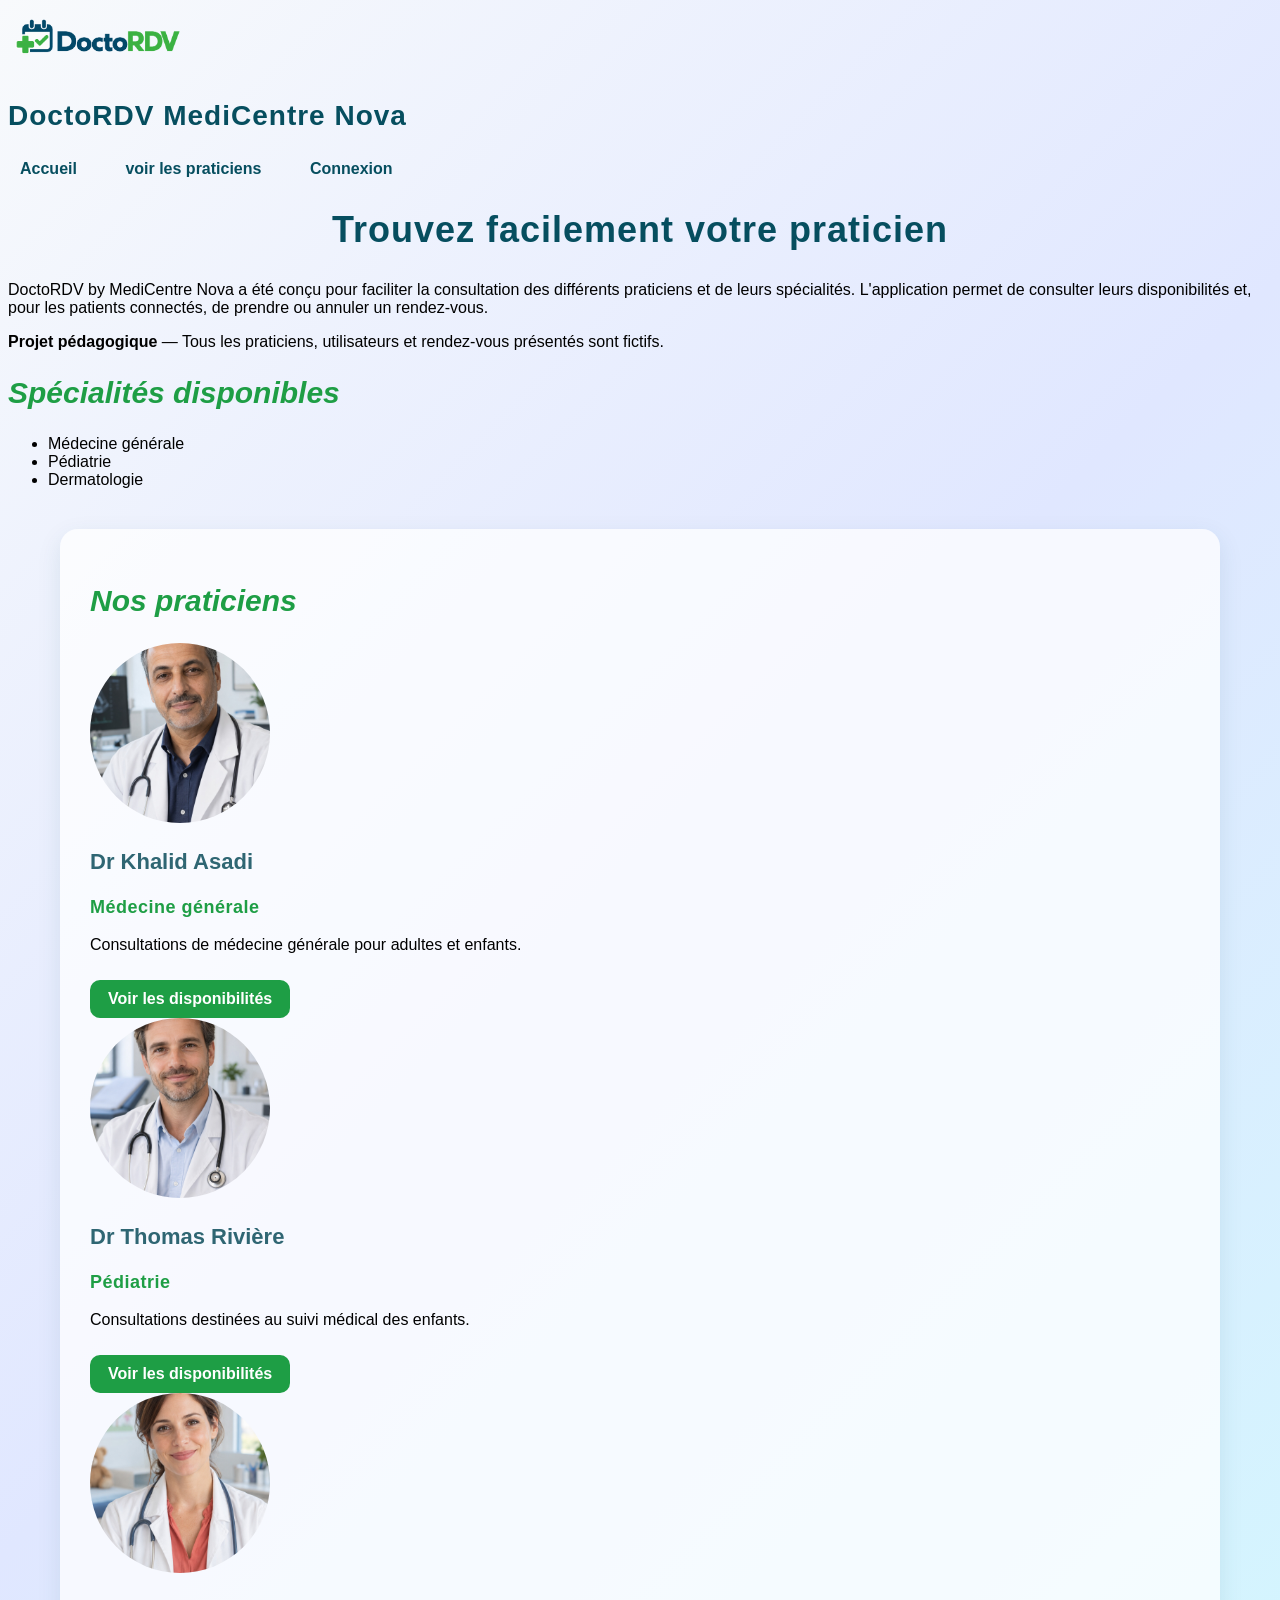
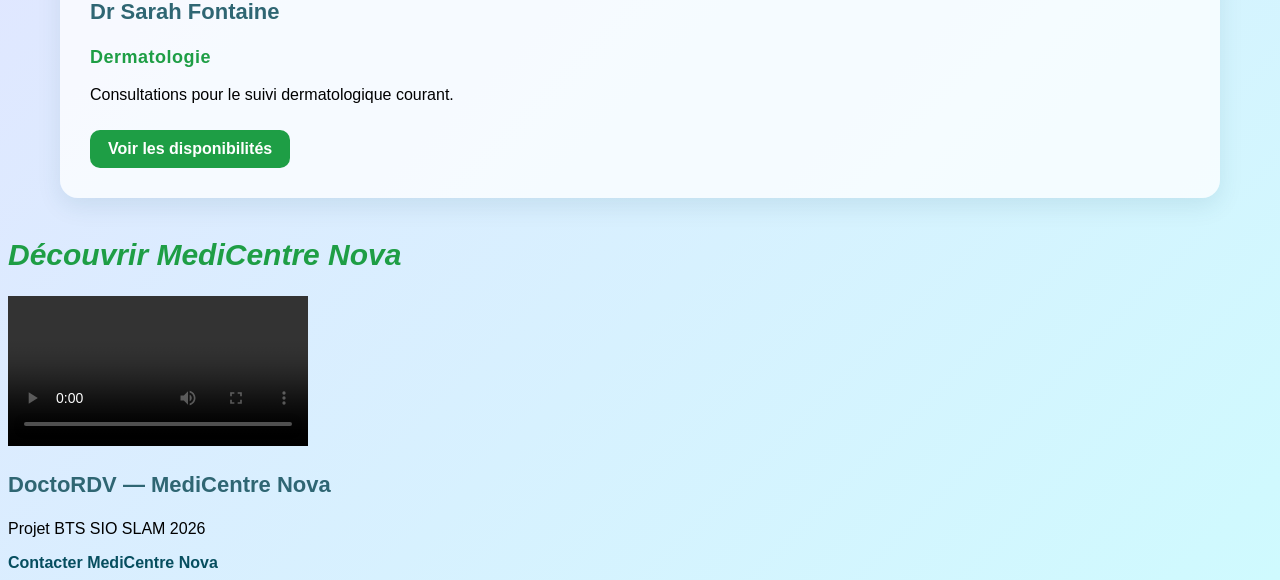
==== public/index.html @ 1871fe72 "feat: ajout des premières pages HTML et styles DoctoRDV" ====
<!doctype html>
<html lang="fr">
  <head>
    <meta charset="UTF-8" />
    <meta name="viewport" content="width=device-width, initial-scale=1.0" />
    <title>DoctoRDV — MediCentre Nova</title>
    <link rel="stylesheet" href="css/style.css" />
  </head>
  <body>
    <header>
      <img src="images/logo-doctordv.png" alt="Logo DoctoRDV" class="logo" />
      <p class="nom-site">DoctoRDV MediCentre Nova</p>
      <nav>
        <a href="index.html">Accueil</a>
        <a href="#praticiens">voir les praticiens</a>
        <a href="#">Connexion</a>
      </nav>
    </header>
    <main>
      <section>
        <h1>Trouvez facilement votre praticien</h1>
        <p>
          DoctoRDV by MediCentre Nova a été conçu pour faciliter la consultation
          des différents praticiens et de leurs spécialités. L'application
          permet de consulter leurs disponibilités et, pour les patients
          connectés, de prendre ou annuler un rendez-vous.
        </p>
        <p>
          <strong>Projet pédagogique</strong> — Tous les praticiens,
          utilisateurs et rendez-vous présentés sont fictifs.
        </p>
      </section>
      <section>
        <h2>Spécialités disponibles</h2>
        <ul>
          <li>Médecine générale</li>
          <li>Pédiatrie</li>
          <li>Dermatologie</li>
        </ul>
      </section>
      <section id="praticiens">
        <h2>Nos praticiens</h2>
        <article>
          <img
            src="images/medecin-3.jpg"
            alt="Dr Khalid Asadi, médecin généraliste"
            class="photo-medecin"
          />

          <h3>Dr Khalid Asadi</h3>
          <p class="specialite">Médecine générale</p>
          <p>Consultations de médecine générale pour adultes et enfants.</p>
          <a href="praticien.html">Voir les disponibilités</a>
        </article>
        <article>
          <img
            src="images/medecin-1.jpg"
            alt="Dr Thomas Rivière, pédiatre"
            class="photo-medecin"
          />

          <h3>Dr Thomas Rivière</h3>
          <p class="specialite">Pédiatrie</p>
          <p>Consultations destinées au suivi médical des enfants.</p>
          <a href="praticien.html">Voir les disponibilités</a>
        </article>
        <article>
          <img
            src="images/medecin-2.jpg"
            alt="Dr Sarah Fontaine, dermatologue"
            class="photo-medecin"
          />

          <h3>Dr Sarah Fontaine</h3>
          <p class="specialite">Dermatologie</p>
          <p>Consultations pour le suivi dermatologique courant.</p>
          <a href="praticien.html">Voir les disponibilités</a>
        </article>
      </section>
      <section>
        <h2>Découvrir MediCentre Nova</h2>

        <video controls>
          <source src="videos/presentation.mp4" type="video/mp4" />
          Votre navigateur ne prend pas en charge la vidéo.
        </video>
      </section>
    </main>
    <footer>
      <h3>DoctoRDV — MediCentre Nova</h3>
      <p>Projet BTS SIO SLAM 2026</p>
      <a href="mailto:contact@medicentre-nova.test"
        >Contacter MediCentre Nova</a
      >
    </footer>
  </body>
</html>
---- public/css/style.css ----
/* Partie image */
.logo {
    width: 180px;
    height: auto;
}

.photo-medecin {
    width: 180px;
    height: 180px;
    object-fit: cover;
    border-radius: 50%;
}

/* style praticien.html */

.indispo {
    color: #B42318;
    font-weight: 700;
}

/* header */
.nom-site {
        color: #064E5F;
        font-size: 28px;
        font-weight: 700;
        letter-spacing: 1px;
}

nav a {
    color: #064E5F;
    text-decoration: none;
    font-size: 16px;
    font-weight: 600;
    margin-right: 20px;
    padding: 8px 12px;
    border-radius: 8px;
    transition: 0,3s;
}

nav a:hover {
    color: white;
    background-color: #064E5F;
}

article a {
    display: inline-block;
    color: white;
    background-color: #1E9E45;
    text-decoration: none;
    font-weight: 600;
    padding: 10px 18px;
    border-radius: 10px;
    margin-top: 10px;
    transition: 0.3s;
}

article a:hover {
    background-color: #167A35;
    transform: translateY(-2px);
}

/* main */
.specialite {
    color: #1E9E45;
    font-size: 18px;
    font-weight: 600;
    letter-spacing: 0.5px;
}

aside {
    background-color: white;
    border-left: 4px solid #1E9E45;
    padding: 15px;
    margin: 20px auto;
    max-width: 900px;
    border-radius: 10px;
}

/* body */ 
body {
    font-family: Arial, Helvetica, sans-serif;
    color: black;
    font-size: 16px;
    background: linear-gradient(
        135deg,
        #f8fafc 0%,
        #e0e7ff 45%,
        #cffafe 100%
    );

    min-height: 100vh;
    line-height: 1,5;
}

h1 {
    color: #064E5F;
    font-size: 36px;
    font-weight: 700;
    text-align: center;
    letter-spacing: 1px;
    line-height: 1.2;
}

h2 {
    color: #1E9E45;
    font-size: 30px;
    font-weight: 600;
    font-style: italic;
}

h3 {
    color: #2F6673;
    font-size: 22px;
    font-weight: 600;
}

#praticiens {
    background-color: rgba(255, 255, 255, 0.75);
    padding: 30px;
    margin: 40px auto;
    border-radius: 18px;
    max-width: 1100px;
    box-shadow: 0 8px 25px rgba(6, 78, 95, 0.10);
}

.fiche-praticien {
    background-color: rgba(255, 255, 255, 0.80);
    max-width: 900px;
    margin: 35px auto;
    padding: 30px;
    border-radius: 18px;
    box-shadow: 0 8px 25px rgba(6, 78, 95, 0.10);
}

.fiche-praticien h2 {
    color: #064E5F;
    font-size: 28px;
    font-weight: 700;
    margin-bottom: 5px;
}

.fiche-praticien h3 {
    color: #2F6673;
    font-size: 21px;
    margin-top: 25px;
    margin-bottom: 15px;
}

.fiche-praticien ul {
    list-style: none;
    padding: 0;
}

.fiche-praticien li {
    background-color: #F8FAFC;
    padding: 12px 16px;
    margin-bottom: 10px;
    border-left: 4px solid #1E9E45;
    border-radius: 8px;
}

.fiche-praticien a {
    display: inline-block;
    background-color: #1E9E45;
    color: white;
    text-decoration: none;
    font-weight: 600;
    padding: 10px 18px;
    margin-top: 10px;
    border-radius: 10px;
    transition: 0.3s;
}

.fiche-praticien a:hover {
    background-color: #167A35;
    transform: translateY(-2px);
}

.lien-retour {
    display: block;
    width: fit-content;
    margin: 30px auto;
    color: #064E5F;
    text-decoration: none;
    font-weight: 600;
}

.lien-retour:hover {
    text-decoration: underline;
}

/* lien footer */

footer a {
    color: #064E5F;
    text-decoration: none;
    font-weight: 600;
}

footer a:hover {
    text-decoration: underline;
}

/*
==========================================================================
                 MÉMO TECHNIQUE CSS — DoctoRDV
==========================================================================


1. SÉLECTEURS DESCENDANTS
-------------------------

Exemple :

    .fiche-praticien h2 {
        ...
    }

Cela signifie :
"cibler les <h2> qui se trouvent à l'intérieur d'un élément
ayant la classe .fiche-praticien".

Ce sélecteur est plus précis que :

    h2 {
        ...
    }

Il permet donc de styliser différemment certains h2 sans modifier
tous les h2 du site.


2. CASCADE ET SPÉCIFICITÉ
-------------------------

Plusieurs règles CSS peuvent cibler le même élément.

Exemple :

    h2 {
        color: green;
    }

    .fiche-praticien h2 {
        color: blue;
    }

Le deuxième sélecteur est plus spécifique.

Le navigateur choisira donc généralement :

    color: blue;

Ordre simplifié de spécificité :

    élément HTML       → h2
    classe             → .specialite
    id                 → #praticiens

Un sélecteur plus précis peut prendre le dessus sur une règle
écrite précédemment.


3. DIFFÉRENCE ENTRE CLASS ET ID
-------------------------------

Classe :

    class="specialite"

CSS :

    .specialite {
        ...
    }

Une classe peut être utilisée plusieurs fois.


ID :

    id="praticiens"

CSS :

    #praticiens {
        ...
    }

Un ID doit être unique dans la page.

Il peut également servir d'ancre :

    <a href="#praticiens">

qui amène vers :

    <section id="praticiens">


4. BOX MODEL : MARGIN / BORDER / PADDING / CONTENU
--------------------------------------------------

Un élément HTML peut être représenté ainsi :

    +-----------------------------+
    |           margin            |
    |   +---------------------+   |
    |   |       border        |   |
    |   |   +-------------+   |   |
    |   |   |   padding   |   |   |
    |   |   |   contenu   |   |   |
    |   |   +-------------+   |   |
    |   +---------------------+   |
    +-----------------------------+

margin
    = espace extérieur.

padding
    = espace entre le contenu et la bordure.

border
    = bordure de l'élément.


5. CENTRER UN BLOC AVEC "AUTO"
------------------------------

Exemple :

    .fiche-praticien {
        max-width: 900px;
        margin: 35px auto;
    }

35px :
    marge en haut et en bas.

auto :
    le navigateur calcule automatiquement les marges gauche
    et droite.

Avec une largeur ou une max-width, cela permet de centrer
horizontalement le bloc.


6. MAX-WIDTH
------------

    max-width: 900px;

Contrairement à :

    width: 900px;

max-width n'impose pas toujours 900px.

Cela signifie :

"L'élément peut mesurer jusqu'à 900px maximum."

Il peut devenir plus petit si la fenêtre du navigateur est plus petite.

C'est donc plus adapté aux interfaces responsives.


7. DISPLAY: INLINE-BLOCK
------------------------

Un lien <a> est normalement un élément inline.

Exemple :

    <a href="#">Se connecter</a>

Avec :

    display: inline-block;

le lien garde un comportement proche d'un élément inline,
mais peut être beaucoup plus facilement stylisé comme un bouton :

    padding
    margin
    dimensions
    border-radius

Exemple :

    .fiche-praticien a {
        display: inline-block;
        padding: 10px 18px;
    }


8. WIDTH: FIT-CONTENT
---------------------

    width: fit-content;

La largeur de l'élément s'adapte à son contenu.

Exemple :

    ← Retour à la liste des praticiens

Le bloc ne prend pas toute la largeur disponible :
il prend uniquement la largeur nécessaire pour son contenu.


9. OBJECT-FIT: COVER
--------------------

Exemple :

    .photo-medecin {
        width: 180px;
        height: 180px;
        object-fit: cover;
    }

Si une image n'a pas les mêmes proportions que la zone définie,
elle pourrait normalement être déformée.

    object-fit: cover;

demande au navigateur :

- de conserver les proportions de l'image ;
- de remplir complètement la zone ;
- de recadrer une partie de l'image si nécessaire.

Très utile pour les photos de profil.


10. BORDER-RADIUS: 50%
----------------------

Avec :

    width: 180px;
    height: 180px;
    border-radius: 50%;

une image carrée devient circulaire.

Le 50% est calculé par rapport aux dimensions de l'élément.


11. RGBA ET TRANSPARENCE
------------------------

Exemple :

    background-color: rgba(255, 255, 255, 0.80);

RGBA :

    R = rouge
    G = vert
    B = bleu
    A = alpha / opacité

Les valeurs RGB vont généralement de 0 à 255.

Alpha :

    0    = transparent
    0.5  = semi-transparent
    1    = opaque

Ici :

    0.80

signifie environ 80% d'opacité.

Cela permet au dégradé du body de rester légèrement visible
derrière les cartes.


12. LINEAR-GRADIENT
-------------------

Exemple :

    background: linear-gradient(
        135deg,
        #f8fafc 0%,
        #e0e7ff 45%,
        #cffafe 100%
    );

linear-gradient() génère un dégradé.

135deg :
    direction du dégradé.

0%, 45%, 100% :
    positions des différentes couleurs.

Important :

Un gradient CSS est considéré par le navigateur comme une
IMAGE générée.

On pourrait donc écrire :

    background-image: linear-gradient(...);

mais pas :

    background-color: linear-gradient(...);


13. :HOVER
----------

:hover est une pseudo-classe.

Exemple :

    .fiche-praticien a:hover {
        background-color: #167A35;
    }

La règle s'applique uniquement lorsque la souris est placée
sur l'élément.

L'état normal et l'état hover peuvent donc avoir deux styles différents.


14. TRANSITION
--------------

Exemple :

    transition: 0.3s;

Permet au navigateur de passer progressivement d'un état CSS
à un autre.

Exemple :

    a {
        background-color: #1E9E45;
        transition: 0.3s;
    }

    a:hover {
        background-color: #167A35;
    }

Sans transition :
    changement immédiat.

Avec transition :
    changement progressif pendant 0.3 seconde.


15. TRANSFORM: TRANSLATEY()
---------------------------

Exemple :

    transform: translateY(-2px);

translateY() déplace visuellement un élément verticalement.

Valeur négative :

    -2px

→ déplacement vers le haut.

Valeur positive :

    2px

→ déplacement vers le bas.

Exemple utilisé :

    .fiche-praticien a:hover {
        transform: translateY(-2px);
    }

Cela crée un léger effet de bouton qui se soulève.


16. BOX-SHADOW
--------------

Exemple :

    box-shadow: 0 8px 25px rgba(6, 78, 95, 0.10);

Ordre :

    0      → déplacement horizontal
    8px    → déplacement vertical
    25px   → flou
    rgba   → couleur de l'ombre

Une valeur Alpha faible, par exemple :

    0.10

permet d'obtenir une ombre légère plutôt qu'un contour très visible.


17. BORDER-LEFT
---------------

Exemple :

    border-left: 4px solid #1E9E45;

Syntaxe :

    épaisseur | style | couleur

Donc :

    4px       = épaisseur
    solid     = trait continu
    #1E9E45   = couleur

border-left applique uniquement la bordure gauche.


18. LIST-STYLE: NONE
--------------------

Les <ul> ont normalement des puces automatiques.

    list-style: none;

supprime ces puces.

On ajoute souvent :

    padding: 0;

car le navigateur conserve autrement un espace à gauche,
même après avoir supprimé les puces.


19. HÉRITAGE CSS
----------------

Certaines propriétés sont héritées automatiquement par les enfants.

Exemple :

    body {
        font-family: Arial;
        color: #333;
    }

Les paragraphes, titres et autres éléments peuvent hériter
de ces propriétés sans qu'elles soient répétées partout.

D'autres propriétés, comme :

    margin
    padding
    border
    background

ne sont généralement pas héritées automatiquement.


20. POURQUOI LE MÊME CSS FONCTIONNE SUR PLUSIEURS PAGES
-------------------------------------------------------

Les deux pages HTML utilisent :

    <link rel="stylesheet" href="css/style.css">

Elles chargent donc la même feuille CSS.

Une règle comme :

    .logo {
        ...
    }

fonctionne sur index.html ET praticien.html dès qu'un élément possède :

    class="logo"

Il n'est donc pas nécessaire de recopier le CSS pour chaque page.


==========================================================================
                          À RETENIR EN PRIORITÉ
==========================================================================

Les notions les plus importantes à comprendre ici sont :

- cascade et spécificité ;
- sélecteurs descendants ;
- box model ;
- inline / block / inline-block ;
- max-width + margin auto ;
- héritage ;
- pseudo-classe :hover ;
- transition et transform ;
- object-fit ;
- comportement des gradients ;
- différence class / id.

Ce sont surtout ces notions qui expliquent POURQUOI une mise en page
CSS fonctionne ou ne fonctionne pas.

==========================================================================
*/
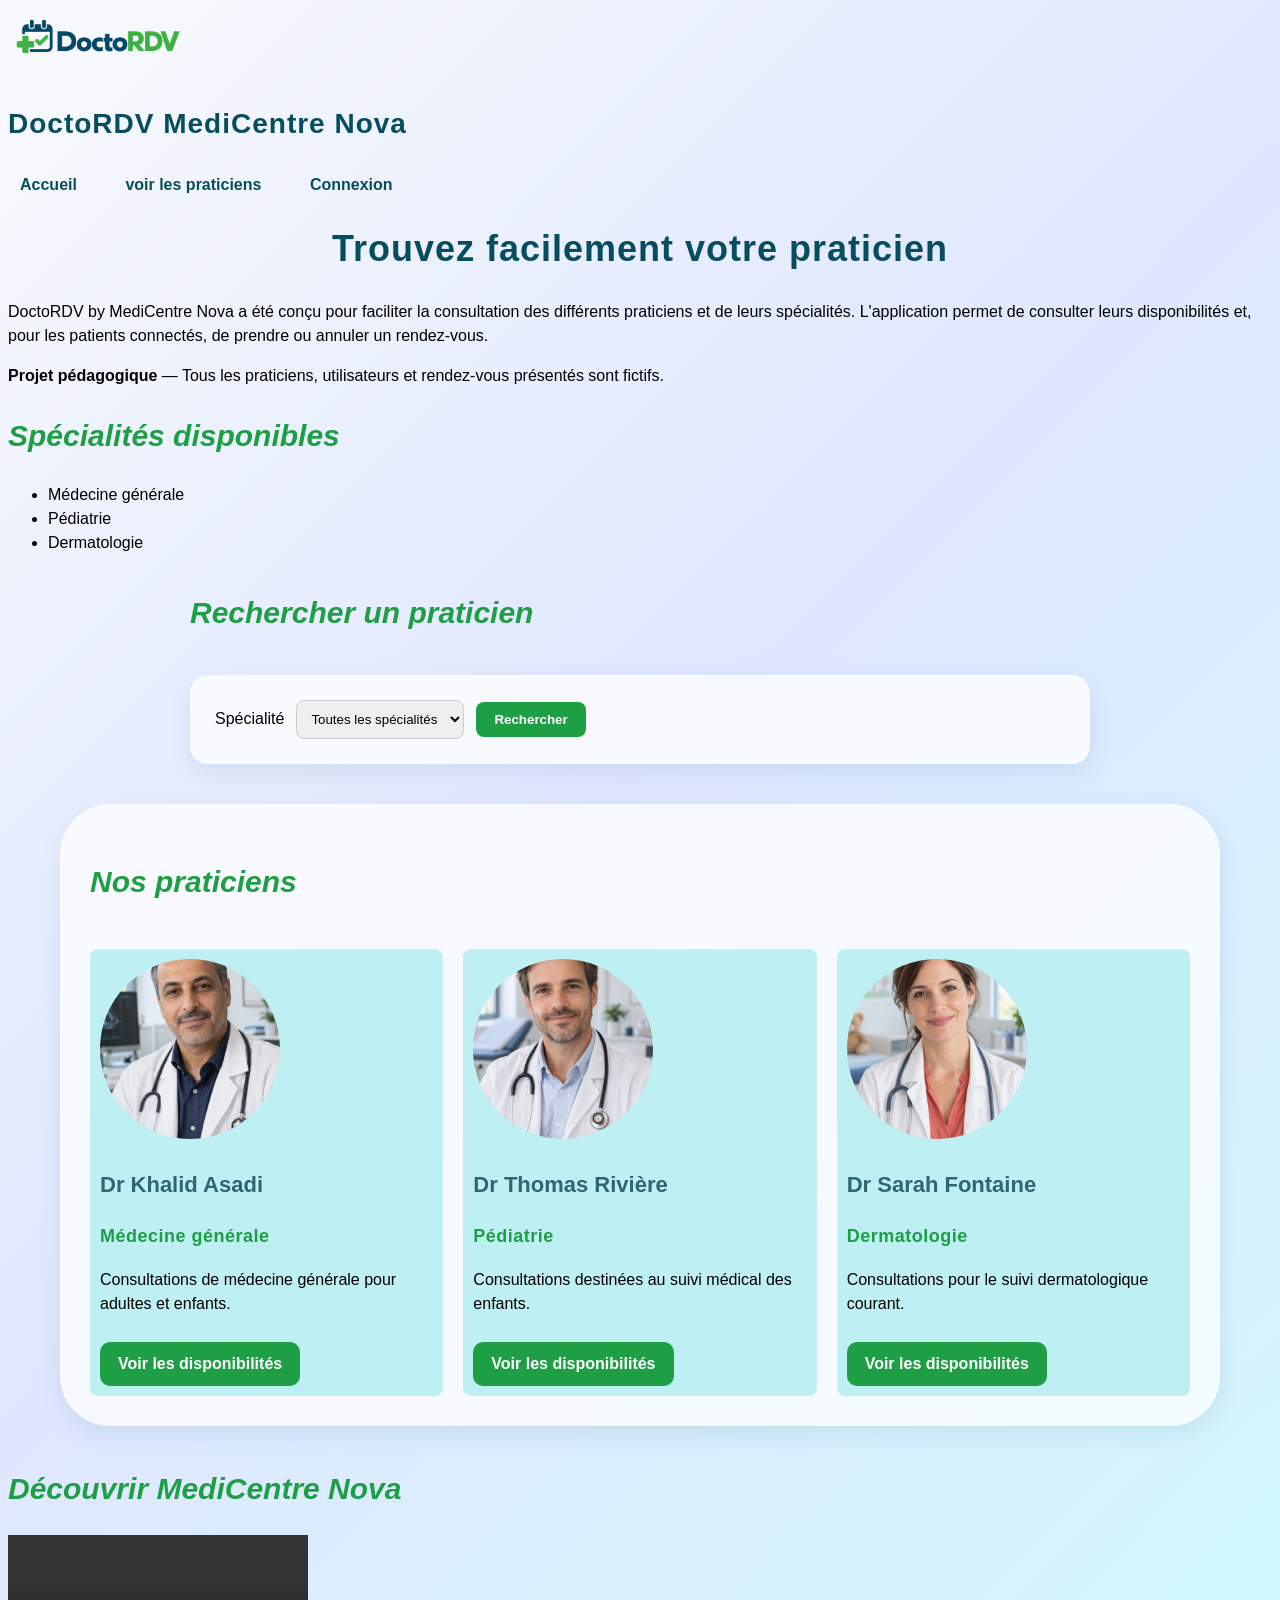
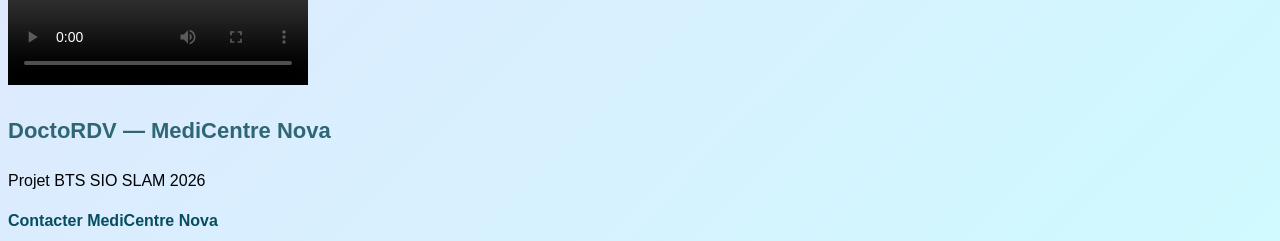
==== commit 11fc7f7c: "feat: ajouter les interfaces HTML CSS de la semaine 16" ====
--- a/public/index.html
+++ b/public/index.html
@@ -13,7 +13,7 @@
       <nav>
         <a href="index.html">Accueil</a>
         <a href="#praticiens">voir les praticiens</a>
-        <a href="#">Connexion</a>
+        <a href="connexion.html">Connexion</a>
       </nav>
     </header>
     <main>
@@ -30,6 +30,7 @@
           utilisateurs et rendez-vous présentés sont fictifs.
         </p>
       </section>
+
       <section>
         <h2>Spécialités disponibles</h2>
         <ul>
@@ -38,9 +39,27 @@
           <li>Dermatologie</li>
         </ul>
       </section>
+
+      <section class="recherche-praticien">
+        <h2>Rechercher un praticien</h2>
+
+        <form action="" method="get" class="filtre-praticiens">
+            <label for="specialite">Spécialité</label>
+
+            <select name="specialite" id="specialite">
+              <option value="">Toutes les spécialités</option>
+              <option value="medecine-generale">Médecine générale</option>
+              <option value="pediatrie">Pédiatrie</option>
+              <option value="dermatologie">Dermatologie</option>
+            </select>
+
+            <button type="submit">Rechercher</button>
+          </form>
+      </section>
+
       <section id="praticiens">
         <h2>Nos praticiens</h2>
-        <article>
+        <article class="liste-praticiens">
           <img
             src="images/medecin-3.jpg"
             alt="Dr Khalid Asadi, médecin généraliste"
@@ -52,7 +71,7 @@
           <p>Consultations de médecine générale pour adultes et enfants.</p>
           <a href="praticien.html">Voir les disponibilités</a>
         </article>
-        <article>
+        <article class="liste-praticiens">
           <img
             src="images/medecin-1.jpg"
             alt="Dr Thomas Rivière, pédiatre"
@@ -64,7 +83,7 @@
           <p>Consultations destinées au suivi médical des enfants.</p>
           <a href="praticien.html">Voir les disponibilités</a>
         </article>
-        <article>
+        <article class="liste-praticiens">
           <img
             src="images/medecin-2.jpg"
             alt="Dr Sarah Fontaine, dermatologue"
@@ -80,7 +99,7 @@
       <section>
         <h2>Découvrir MediCentre Nova</h2>
 
-        <video controls>
+        <video controls class="video-presentation">
           <source src="videos/presentation.mp4" type="video/mp4" />
           Votre navigateur ne prend pas en charge la vidéo.
         </video>
--- a/public/css/style.css
+++ b/public/css/style.css
@@ -1,87 +1,13 @@
-
-/* Partie image */
-.logo {
-    width: 180px;
-    height: auto;
-}
-
-.photo-medecin {
-    width: 180px;
-    height: 180px;
-    object-fit: cover;
-    border-radius: 50%;
-}
-
-/* style praticien.html */
-
-.indispo {
-    color: #B42318;
-    font-weight: 700;
-}
-
-/* header */
-.nom-site {
-        color: #064E5F;
-        font-size: 28px;
-        font-weight: 700;
-        letter-spacing: 1px;
-}
-
-nav a {
-    color: #064E5F;
-    text-decoration: none;
-    font-size: 16px;
-    font-weight: 600;
-    margin-right: 20px;
-    padding: 8px 12px;
-    border-radius: 8px;
-    transition: 0,3s;
-}
-
-nav a:hover {
-    color: white;
-    background-color: #064E5F;
-}
-
-article a {
-    display: inline-block;
-    color: white;
-    background-color: #1E9E45;
-    text-decoration: none;
-    font-weight: 600;
-    padding: 10px 18px;
-    border-radius: 10px;
-    margin-top: 10px;
-    transition: 0.3s;
-}
-
-article a:hover {
-    background-color: #167A35;
-    transform: translateY(-2px);
-}
-
-/* main */
-.specialite {
-    color: #1E9E45;
-    font-size: 18px;
-    font-weight: 600;
-    letter-spacing: 0.5px;
-}
-
-aside {
-    background-color: white;
-    border-left: 4px solid #1E9E45;
-    padding: 15px;
-    margin: 20px auto;
-    max-width: 900px;
-    border-radius: 10px;
-}
-
-/* body */ 
+/* =========================================================
+   1. STYLE GENERAL DU SITE
+   ========================================================= */
+
+/* Corps de la page */
 body {
     font-family: Arial, Helvetica, sans-serif;
     color: black;
     font-size: 16px;
+
     background: linear-gradient(
         135deg,
         #f8fafc 0%,
@@ -90,8 +16,13 @@
     );
 
     min-height: 100vh;
-    line-height: 1,5;
-}
+    line-height: 1.5;
+}
+
+
+/* =========================================================
+   2. TITRES
+   ========================================================= */
 
 h1 {
     color: #064E5F;
@@ -115,73 +46,291 @@
     font-weight: 600;
 }
 
-#praticiens {
-    background-color: rgba(255, 255, 255, 0.75);
-    padding: 30px;
-    margin: 40px auto;
-    border-radius: 18px;
-    max-width: 1100px;
-    box-shadow: 0 8px 25px rgba(6, 78, 95, 0.10);
-}
-
-.fiche-praticien {
-    background-color: rgba(255, 255, 255, 0.80);
-    max-width: 900px;
-    margin: 35px auto;
-    padding: 30px;
-    border-radius: 18px;
-    box-shadow: 0 8px 25px rgba(6, 78, 95, 0.10);
-}
-
-.fiche-praticien h2 {
+
+/* =========================================================
+   3. IMAGES
+   ========================================================= */
+
+/* Logo principal */
+.logo {
+    width: 180px;
+    height: auto;
+}
+
+/* Photos des médecins */
+.photo-medecin {
+    width: 180px;
+    height: 180px;
+    object-fit: cover;
+    border-radius: 50%;
+}
+
+
+/* =========================================================
+   4. HEADER ET NAVIGATION
+   ========================================================= */
+
+/* Nom du site */
+.nom-site {
     color: #064E5F;
     font-size: 28px;
     font-weight: 700;
+    letter-spacing: 1px;
+}
+
+/* Liens du menu */
+nav a {
+    color: #064E5F;
+    text-decoration: none;
+    font-size: 16px;
+    font-weight: 600;
+
+    margin-right: 20px;
+    padding: 8px 12px;
+
+    border-radius: 8px;
+    transition: 0.3s;
+}
+
+/* Survol des liens du menu */
+nav a:hover {
+    color: white;
+    background-color: #064E5F;
+}
+
+
+/* =========================================================
+   5. ELEMENTS GENERAUX DU MAIN
+   ========================================================= */
+
+/* Texte indiquant la spécialité du médecin */
+.specialite {
+    color: #1E9E45;
+    font-size: 18px;
+    font-weight: 600;
+    letter-spacing: 0.5px;
+}
+
+/* Bloc d'information */
+aside {
+    background-color: white;
+
+    border-left: 4px solid #1E9E45;
+    border-radius: 10px;
+
+    padding: 15px;
+    margin: 20px auto;
+
+    max-width: 900px;
+}
+
+
+/* =========================================================
+   6. PAGE ACCUEIL - LISTE DES PRATICIENS
+   ========================================================= */
+
+/* Conteneur général des praticiens */
+#praticiens {
+    background-color: rgba(255, 255, 255, 0.75);
+
+    display: flex;
+    flex-wrap: wrap;
+    gap: 20px;
+
+    padding: 30px;
+    margin: 40px auto;
+
+    border-radius: 50px;
+    max-width: 1100px;
+
+    box-shadow: 0 8px 25px rgba(6, 78, 95, 0.10);
+}
+
+/* Le titre prend toute la largeur du conteneur */
+#praticiens h2 {
+    width: 100%;
+}
+
+/* Une carte praticien */
+.liste-praticiens {
+    background-color: #beeff3;
+
+    padding: 10px;
+    border-radius: 8px;
+    border: none;
+
+    /* Les cartes se partagent l'espace disponible */
+    flex: 1;
+}
+
+/* Boutons / liens présents dans les articles */
+article a {
+    display: inline-block;
+
+    color: white;
+    background-color: #1E9E45;
+
+    text-decoration: none;
+    font-weight: 600;
+
+    padding: 10px 18px;
+    margin-top: 10px;
+
+    border-radius: 10px;
+    transition: 0.3s;
+}
+
+article a:hover {
+    background-color: #167A35;
+    transform: translateY(-2px);
+}
+
+
+/* =========================================================
+   7. PAGE ACCUEIL - RECHERCHE D'UN PRATICIEN
+   ========================================================= */
+
+/* Zone contenant la recherche */
+.recherche-praticien {
+    max-width: 900px;
+    margin: 35px auto;
+}
+
+/* Formulaire permettant de filtrer les praticiens */
+.filtre-praticiens {
+    background-color: rgba(255, 255, 255, 0.80);
+
+    max-width: 1500px;
+
+    margin: 40px auto;
+    padding: 25px;
+
+    border-radius: 18px;
+
+    box-shadow: 0 8px 25px rgba(6, 78, 95, 0.10);
+
+    transition: 0.3s;
+
+    display: flex;
+    align-items: center;
+    gap: 12px;
+}
+
+/* Liste déroulante du filtre */
+.filtre-praticiens select {
+    padding: 10px;
+
+    border: 1px solid #ccc;
+    border-radius: 8px;
+}
+
+/* Bouton du filtre */
+.filtre-praticiens button {
+    background-color: #1E9E45;
+    color: white;
+
+    border: none;
+    border-radius: 8px;
+
+    padding: 10px 18px;
+
+    font-weight: 600;
+}
+
+/* Survol du bouton */
+.filtre-praticiens button:hover {
+    background-color: #167A35;
+}
+
+
+/* =========================================================
+   8. PAGE PRATICIEN.HTML
+   ========================================================= */
+
+/* Carte complète d'un praticien */
+.praticien {
+    max-width: 900px;
+
+    margin: 35px auto;
+    padding: 20px;
+
+    background-color: #ffffff;
+    border-radius: 18px;
+}
+
+/* Titre avec le nom du praticien */
+.fiche-praticien h2 {
+    color: #064E5F;
+
+    font-size: 28px;
+    font-weight: 700;
+
     margin-bottom: 5px;
 }
 
+/* Sous-titres de la fiche */
 .fiche-praticien h3 {
     color: #2F6673;
     font-size: 21px;
+
     margin-top: 25px;
     margin-bottom: 15px;
 }
 
+/* Liste des disponibilités */
 .fiche-praticien ul {
     list-style: none;
     padding: 0;
 }
 
+/* Une disponibilité */
 .fiche-praticien li {
     background-color: #F8FAFC;
+
     padding: 12px 16px;
     margin-bottom: 10px;
+
     border-left: 4px solid #1E9E45;
     border-radius: 8px;
 }
 
+/* Créneau indisponible */
+.indispo {
+    color: #B42318;
+    font-weight: 700;
+}
+
+/* Bouton de connexion de la fiche praticien */
 .fiche-praticien a {
     display: inline-block;
+
     background-color: #1E9E45;
     color: white;
+
     text-decoration: none;
     font-weight: 600;
+
     padding: 10px 18px;
     margin-top: 10px;
+
     border-radius: 10px;
     transition: 0.3s;
 }
 
 .fiche-praticien a:hover {
-    background-color: #167A35;
+    background-color: #b7e6f1;
     transform: translateY(-2px);
 }
 
+/* Lien permettant de revenir à la liste des praticiens */
 .lien-retour {
     display: block;
     width: fit-content;
+
     margin: 30px auto;
+
     color: #064E5F;
+
     text-decoration: none;
     font-weight: 600;
 }
@@ -190,8 +339,143 @@
     text-decoration: underline;
 }
 
-/* lien footer */
-
+
+/* =========================================================
+   9. PAGE CONNEXION
+   ========================================================= */
+
+/* Bloc principal de connexion */
+.formulaire-connexion {
+    background-color: #b7e6f1;
+
+    max-width: 700px;
+
+    padding: 20px;
+    margin: auto;
+
+    border: 1px black solid;
+    border-radius: 18px;
+}
+
+/* Formulaire utilisateur */
+.connexion-utilisateur {
+    font-size: 20px;
+
+    border: none;
+
+    padding: 20px;
+
+    width: 100%;
+    max-width: 400px;
+
+    margin: 35px auto;
+}
+
+/* Labels E-mail et Mot de passe */
+.connexion-utilisateur label {
+    display: inline-block;
+    width: 160px;
+}
+
+/* Espacement entre les lignes du formulaire */
+.connexion-utilisateur div {
+    margin-bottom: 20px;
+}
+
+/* Logo de la page connexion */
+.logo-connexion {
+    width: 100%;
+    max-width: 280px;
+    height: auto;
+}
+
+/* Bouton Se connecter */
+.se-connecter {
+    background-color: #1E9E45;
+    color: white;
+
+    padding: 10px;
+
+    border: none;
+    border-radius: 8px;
+
+    font-weight: 800;
+}
+
+/* Survol du bouton */
+.se-connecter:hover {
+    background-color: #167A35;
+    transform: translateY(-2px);
+}
+
+
+/* =========================================================
+   10. TABLEAU DES RENDEZ-VOUS
+   ========================================================= */
+
+/* Tableau général */
+table {
+    border-collapse: collapse;
+
+    width: 100%;
+    max-width: 1000px;
+
+    margin: 35px auto;
+}
+
+/* Cellules et en-têtes */
+th,
+td {
+    border: 1px black solid;
+    padding: 10px;
+}
+
+/* Cellules du tableau */
+td {
+    text-align: center;
+    background-color: white;
+}
+
+/* En-têtes du tableau */
+th {
+    background-color: #167A35;
+    color: white;
+
+    font-weight: bold;
+    text-decoration: underline;
+}
+
+/* Rendez-vous confirmé */
+.statut-confirme {
+    background-color: #1E9E45;
+    color: white;
+    font-weight: bold;
+}
+
+/* Rendez-vous annulé */
+.statut-annule {
+    background-color: #B42318;
+    color: white;
+
+    font-weight: bold;
+    font-style: italic;
+}
+
+
+/* =========================================================
+   11. VIDEO
+   ========================================================= */
+
+.video-presentation {
+
+}
+
+
+/* =========================================================
+   12. FOOTER
+   ========================================================= */
+
+/* Liens du pied de page */
 footer a {
     color: #064E5F;
     text-decoration: none;
@@ -201,7 +485,6 @@
 footer a:hover {
     text-decoration: underline;
 }
-
 /*
 ==========================================================================
                  MÉMO TECHNIQUE CSS — DoctoRDV
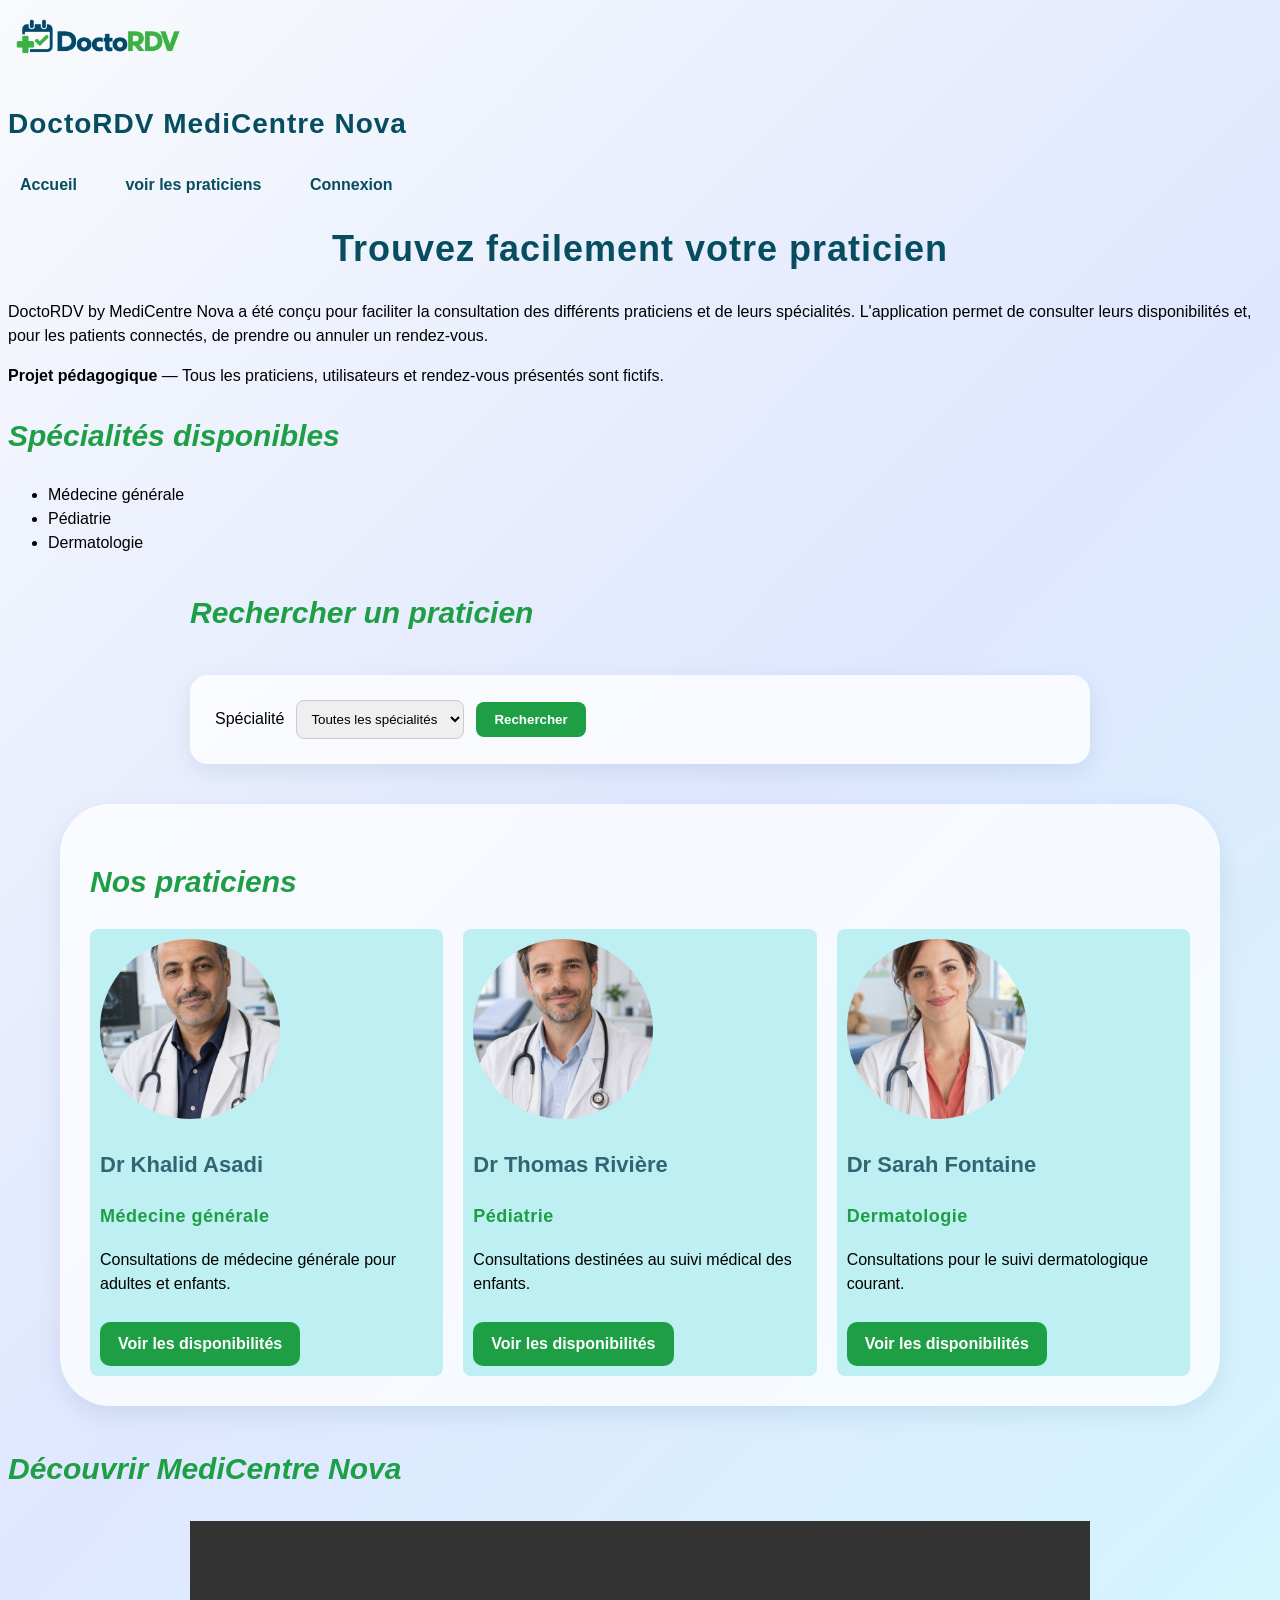
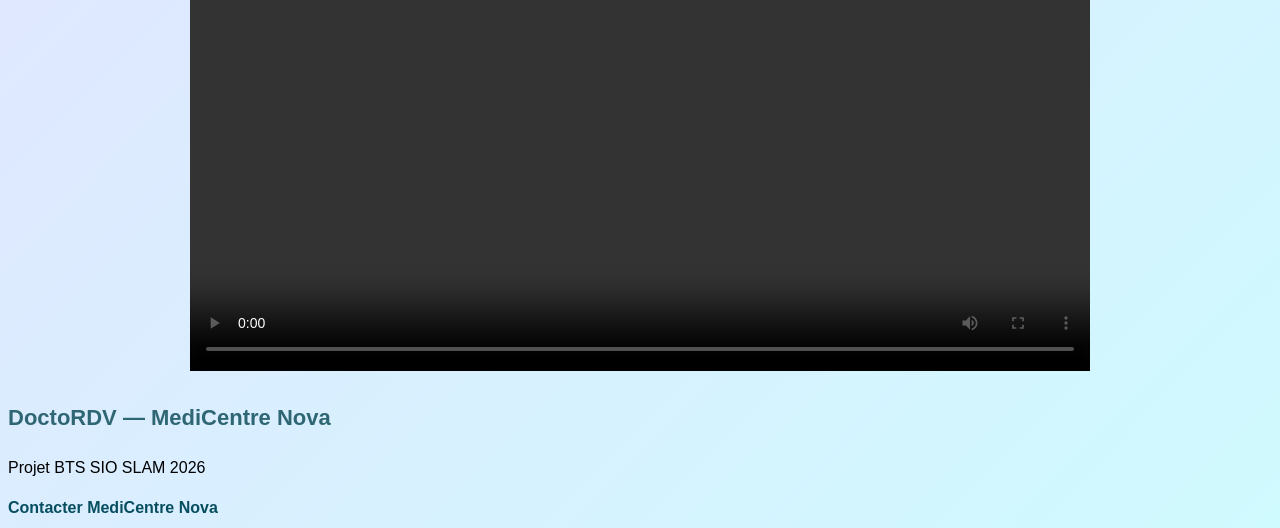
==== commit 13d6a533: "feat: adapter DoctoRDV en responsive avec CSS Grid" ====
--- a/public/index.html
+++ b/public/index.html
@@ -59,42 +59,44 @@
 
       <section id="praticiens">
         <h2>Nos praticiens</h2>
-        <article class="liste-praticiens">
-          <img
-            src="images/medecin-3.jpg"
-            alt="Dr Khalid Asadi, médecin généraliste"
-            class="photo-medecin"
-          />
+          <section class="cards-praticiens">
+            <article class="liste-praticiens">
+              <img
+                src="images/medecin-3.jpg"
+                alt="Dr Khalid Asadi, médecin généraliste"
+                class="photo-medecin"
+              />
 
-          <h3>Dr Khalid Asadi</h3>
-          <p class="specialite">Médecine générale</p>
-          <p>Consultations de médecine générale pour adultes et enfants.</p>
-          <a href="praticien.html">Voir les disponibilités</a>
-        </article>
-        <article class="liste-praticiens">
-          <img
-            src="images/medecin-1.jpg"
-            alt="Dr Thomas Rivière, pédiatre"
-            class="photo-medecin"
-          />
+              <h3>Dr Khalid Asadi</h3>
+              <p class="specialite">Médecine générale</p>
+              <p>Consultations de médecine générale pour adultes et enfants.</p>
+              <a href="praticien.html">Voir les disponibilités</a>
+            </article>
+            <article class="liste-praticiens">
+              <img
+                src="images/medecin-1.jpg"
+                alt="Dr Thomas Rivière, pédiatre"
+                class="photo-medecin"
+              />
 
-          <h3>Dr Thomas Rivière</h3>
-          <p class="specialite">Pédiatrie</p>
-          <p>Consultations destinées au suivi médical des enfants.</p>
-          <a href="praticien.html">Voir les disponibilités</a>
-        </article>
-        <article class="liste-praticiens">
-          <img
-            src="images/medecin-2.jpg"
-            alt="Dr Sarah Fontaine, dermatologue"
-            class="photo-medecin"
-          />
+              <h3>Dr Thomas Rivière</h3>
+              <p class="specialite">Pédiatrie</p>
+              <p>Consultations destinées au suivi médical des enfants.</p>
+              <a href="praticien.html">Voir les disponibilités</a>
+            </article>
+            <article class="liste-praticiens">
+              <img
+                src="images/medecin-2.jpg"
+                alt="Dr Sarah Fontaine, dermatologue"
+                class="photo-medecin"
+              />
 
-          <h3>Dr Sarah Fontaine</h3>
-          <p class="specialite">Dermatologie</p>
-          <p>Consultations pour le suivi dermatologique courant.</p>
-          <a href="praticien.html">Voir les disponibilités</a>
-        </article>
+              <h3>Dr Sarah Fontaine</h3>
+              <p class="specialite">Dermatologie</p>
+              <p>Consultations pour le suivi dermatologique courant.</p>
+              <a href="praticien.html">Voir les disponibilités</a>
+            </article>
+          </section>
       </section>
       <section>
         <h2>Découvrir MediCentre Nova</h2>
--- a/public/css/style.css
+++ b/public/css/style.css
@@ -133,10 +133,6 @@
 #praticiens {
     background-color: rgba(255, 255, 255, 0.75);
 
-    display: flex;
-    flex-wrap: wrap;
-    gap: 20px;
-
     padding: 30px;
     margin: 40px auto;
 
@@ -151,6 +147,12 @@
     width: 100%;
 }
 
+.cards-praticiens {
+    display: grid;
+    grid-template-columns: 1fr 1fr 1fr;
+    gap: 20px;
+}
+
 /* Une carte praticien */
 .liste-praticiens {
     background-color: #beeff3;
@@ -158,9 +160,15 @@
     padding: 10px;
     border-radius: 8px;
     border: none;
+    transition: 0.3s;
 
     /* Les cartes se partagent l'espace disponible */
     flex: 1;
+}
+
+.liste-praticiens:hover {
+    transform: translateY(-2px);
+    box-shadow: 0 8px 20px rgba(0, 0, 0, 0.15);
 }
 
 /* Boutons / liens présents dans les articles */
@@ -375,6 +383,13 @@
 .connexion-utilisateur label {
     display: inline-block;
     width: 160px;
+}
+
+.connexion-utilisateur input {
+    padding: 7px;
+    font-size: 16px;
+    border-radius: 8px;
+    border: 1px black solid;
 }
 
 /* Espacement entre les lignes du formulaire */
@@ -461,13 +476,26 @@
     font-style: italic;
 }
 
+.tableau-responsive {
+    width: 100%;
+    overflow-x: auto;
+}
+
+.tableau-responsive table {
+    min-width: 700px;
+}
+
 
 /* =========================================================
    11. VIDEO
    ========================================================= */
 
 .video-presentation {
-
+    display: block;
+    width: 100%;
+    max-width: 900px;
+    height: auto;
+    margin: 30px auto;
 }
 
 
@@ -487,517 +515,38 @@
 }
 /*
 ==========================================================================
-                 MÉMO TECHNIQUE CSS — DoctoRDV
-==========================================================================
-
-
-1. SÉLECTEURS DESCENDANTS
--------------------------
-
-Exemple :
-
-    .fiche-praticien h2 {
-        ...
+                @media query
+========================================================================== */
+
+@media (max-width: 768px) {
+    nav {
+        display: flex;
+        flex-direction: column;
+        align-items: center;
+        gap: 10px;
     }
 
-Cela signifie :
-"cibler les <h2> qui se trouvent à l'intérieur d'un élément
-ayant la classe .fiche-praticien".
-
-Ce sélecteur est plus précis que :
-
-    h2 {
-        ...
+    nav a {
+        margin-right: 0;
     }
-
-Il permet donc de styliser différemment certains h2 sans modifier
-tous les h2 du site.
-
-
-2. CASCADE ET SPÉCIFICITÉ
--------------------------
-
-Plusieurs règles CSS peuvent cibler le même élément.
-
-Exemple :
-
-    h2 {
-        color: green;
+}
+
+@media (max-width: 768px) {
+    .cards-praticiens {
+        grid-template-columns: 1fr;
     }
-
-    .fiche-praticien h2 {
-        color: blue;
+}
+
+@media (max-width: 768px) {
+    .filtre-praticiens {
+        flex-direction: column;
+        align-items: stretch;
     }
 
-Le deuxième sélecteur est plus spécifique.
-
-Le navigateur choisira donc généralement :
-
-    color: blue;
-
-Ordre simplifié de spécificité :
-
-    élément HTML       → h2
-    classe             → .specialite
-    id                 → #praticiens
-
-Un sélecteur plus précis peut prendre le dessus sur une règle
-écrite précédemment.
-
-
-3. DIFFÉRENCE ENTRE CLASS ET ID
--------------------------------
-
-Classe :
-
-    class="specialite"
-
-CSS :
-
-    .specialite {
-        ...
+    .filtre-praticiens select,
+    .filtre-praticiens button {
+        width: 100%;
+        box-sizing: border-box;
     }
-
-Une classe peut être utilisée plusieurs fois.
-
-
-ID :
-
-    id="praticiens"
-
-CSS :
-
-    #praticiens {
-        ...
-    }
-
-Un ID doit être unique dans la page.
-
-Il peut également servir d'ancre :
-
-    <a href="#praticiens">
-
-qui amène vers :
-
-    <section id="praticiens">
-
-
-4. BOX MODEL : MARGIN / BORDER / PADDING / CONTENU
---------------------------------------------------
-
-Un élément HTML peut être représenté ainsi :
-
-    +-----------------------------+
-    |           margin            |
-    |   +---------------------+   |
-    |   |       border        |   |
-    |   |   +-------------+   |   |
-    |   |   |   padding   |   |   |
-    |   |   |   contenu   |   |   |
-    |   |   +-------------+   |   |
-    |   +---------------------+   |
-    +-----------------------------+
-
-margin
-    = espace extérieur.
-
-padding
-    = espace entre le contenu et la bordure.
-
-border
-    = bordure de l'élément.
-
-
-5. CENTRER UN BLOC AVEC "AUTO"
-------------------------------
-
-Exemple :
-
-    .fiche-praticien {
-        max-width: 900px;
-        margin: 35px auto;
-    }
-
-35px :
-    marge en haut et en bas.
-
-auto :
-    le navigateur calcule automatiquement les marges gauche
-    et droite.
-
-Avec une largeur ou une max-width, cela permet de centrer
-horizontalement le bloc.
-
-
-6. MAX-WIDTH
-------------
-
-    max-width: 900px;
-
-Contrairement à :
-
-    width: 900px;
-
-max-width n'impose pas toujours 900px.
-
-Cela signifie :
-
-"L'élément peut mesurer jusqu'à 900px maximum."
-
-Il peut devenir plus petit si la fenêtre du navigateur est plus petite.
-
-C'est donc plus adapté aux interfaces responsives.
-
-
-7. DISPLAY: INLINE-BLOCK
-------------------------
-
-Un lien <a> est normalement un élément inline.
-
-Exemple :
-
-    <a href="#">Se connecter</a>
-
-Avec :
-
-    display: inline-block;
-
-le lien garde un comportement proche d'un élément inline,
-mais peut être beaucoup plus facilement stylisé comme un bouton :
-
-    padding
-    margin
-    dimensions
-    border-radius
-
-Exemple :
-
-    .fiche-praticien a {
-        display: inline-block;
-        padding: 10px 18px;
-    }
-
-
-8. WIDTH: FIT-CONTENT
----------------------
-
-    width: fit-content;
-
-La largeur de l'élément s'adapte à son contenu.
-
-Exemple :
-
-    ← Retour à la liste des praticiens
-
-Le bloc ne prend pas toute la largeur disponible :
-il prend uniquement la largeur nécessaire pour son contenu.
-
-
-9. OBJECT-FIT: COVER
---------------------
-
-Exemple :
-
-    .photo-medecin {
-        width: 180px;
-        height: 180px;
-        object-fit: cover;
-    }
-
-Si une image n'a pas les mêmes proportions que la zone définie,
-elle pourrait normalement être déformée.
-
-    object-fit: cover;
-
-demande au navigateur :
-
-- de conserver les proportions de l'image ;
-- de remplir complètement la zone ;
-- de recadrer une partie de l'image si nécessaire.
-
-Très utile pour les photos de profil.
-
-
-10. BORDER-RADIUS: 50%
-----------------------
-
-Avec :
-
-    width: 180px;
-    height: 180px;
-    border-radius: 50%;
-
-une image carrée devient circulaire.
-
-Le 50% est calculé par rapport aux dimensions de l'élément.
-
-
-11. RGBA ET TRANSPARENCE
-------------------------
-
-Exemple :
-
-    background-color: rgba(255, 255, 255, 0.80);
-
-RGBA :
-
-    R = rouge
-    G = vert
-    B = bleu
-    A = alpha / opacité
-
-Les valeurs RGB vont généralement de 0 à 255.
-
-Alpha :
-
-    0    = transparent
-    0.5  = semi-transparent
-    1    = opaque
-
-Ici :
-
-    0.80
-
-signifie environ 80% d'opacité.
-
-Cela permet au dégradé du body de rester légèrement visible
-derrière les cartes.
-
-
-12. LINEAR-GRADIENT
--------------------
-
-Exemple :
-
-    background: linear-gradient(
-        135deg,
-        #f8fafc 0%,
-        #e0e7ff 45%,
-        #cffafe 100%
-    );
-
-linear-gradient() génère un dégradé.
-
-135deg :
-    direction du dégradé.
-
-0%, 45%, 100% :
-    positions des différentes couleurs.
-
-Important :
-
-Un gradient CSS est considéré par le navigateur comme une
-IMAGE générée.
-
-On pourrait donc écrire :
-
-    background-image: linear-gradient(...);
-
-mais pas :
-
-    background-color: linear-gradient(...);
-
-
-13. :HOVER
-----------
-
-:hover est une pseudo-classe.
-
-Exemple :
-
-    .fiche-praticien a:hover {
-        background-color: #167A35;
-    }
-
-La règle s'applique uniquement lorsque la souris est placée
-sur l'élément.
-
-L'état normal et l'état hover peuvent donc avoir deux styles différents.
-
-
-14. TRANSITION
---------------
-
-Exemple :
-
-    transition: 0.3s;
-
-Permet au navigateur de passer progressivement d'un état CSS
-à un autre.
-
-Exemple :
-
-    a {
-        background-color: #1E9E45;
-        transition: 0.3s;
-    }
-
-    a:hover {
-        background-color: #167A35;
-    }
-
-Sans transition :
-    changement immédiat.
-
-Avec transition :
-    changement progressif pendant 0.3 seconde.
-
-
-15. TRANSFORM: TRANSLATEY()
----------------------------
-
-Exemple :
-
-    transform: translateY(-2px);
-
-translateY() déplace visuellement un élément verticalement.
-
-Valeur négative :
-
-    -2px
-
-→ déplacement vers le haut.
-
-Valeur positive :
-
-    2px
-
-→ déplacement vers le bas.
-
-Exemple utilisé :
-
-    .fiche-praticien a:hover {
-        transform: translateY(-2px);
-    }
-
-Cela crée un léger effet de bouton qui se soulève.
-
-
-16. BOX-SHADOW
---------------
-
-Exemple :
-
-    box-shadow: 0 8px 25px rgba(6, 78, 95, 0.10);
-
-Ordre :
-
-    0      → déplacement horizontal
-    8px    → déplacement vertical
-    25px   → flou
-    rgba   → couleur de l'ombre
-
-Une valeur Alpha faible, par exemple :
-
-    0.10
-
-permet d'obtenir une ombre légère plutôt qu'un contour très visible.
-
-
-17. BORDER-LEFT
----------------
-
-Exemple :
-
-    border-left: 4px solid #1E9E45;
-
-Syntaxe :
-
-    épaisseur | style | couleur
-
-Donc :
-
-    4px       = épaisseur
-    solid     = trait continu
-    #1E9E45   = couleur
-
-border-left applique uniquement la bordure gauche.
-
-
-18. LIST-STYLE: NONE
---------------------
-
-Les <ul> ont normalement des puces automatiques.
-
-    list-style: none;
-
-supprime ces puces.
-
-On ajoute souvent :
-
-    padding: 0;
-
-car le navigateur conserve autrement un espace à gauche,
-même après avoir supprimé les puces.
-
-
-19. HÉRITAGE CSS
-----------------
-
-Certaines propriétés sont héritées automatiquement par les enfants.
-
-Exemple :
-
-    body {
-        font-family: Arial;
-        color: #333;
-    }
-
-Les paragraphes, titres et autres éléments peuvent hériter
-de ces propriétés sans qu'elles soient répétées partout.
-
-D'autres propriétés, comme :
-
-    margin
-    padding
-    border
-    background
-
-ne sont généralement pas héritées automatiquement.
-
-
-20. POURQUOI LE MÊME CSS FONCTIONNE SUR PLUSIEURS PAGES
--------------------------------------------------------
-
-Les deux pages HTML utilisent :
-
-    <link rel="stylesheet" href="css/style.css">
-
-Elles chargent donc la même feuille CSS.
-
-Une règle comme :
-
-    .logo {
-        ...
-    }
-
-fonctionne sur index.html ET praticien.html dès qu'un élément possède :
-
-    class="logo"
-
-Il n'est donc pas nécessaire de recopier le CSS pour chaque page.
-
-
-==========================================================================
-                          À RETENIR EN PRIORITÉ
-==========================================================================
-
-Les notions les plus importantes à comprendre ici sont :
-
-- cascade et spécificité ;
-- sélecteurs descendants ;
-- box model ;
-- inline / block / inline-block ;
-- max-width + margin auto ;
-- héritage ;
-- pseudo-classe :hover ;
-- transition et transform ;
-- object-fit ;
-- comportement des gradients ;
-- différence class / id.
-
-Ce sont surtout ces notions qui expliquent POURQUOI une mise en page
-CSS fonctionne ou ne fonctionne pas.
-
-==========================================================================
-*/+}
+
